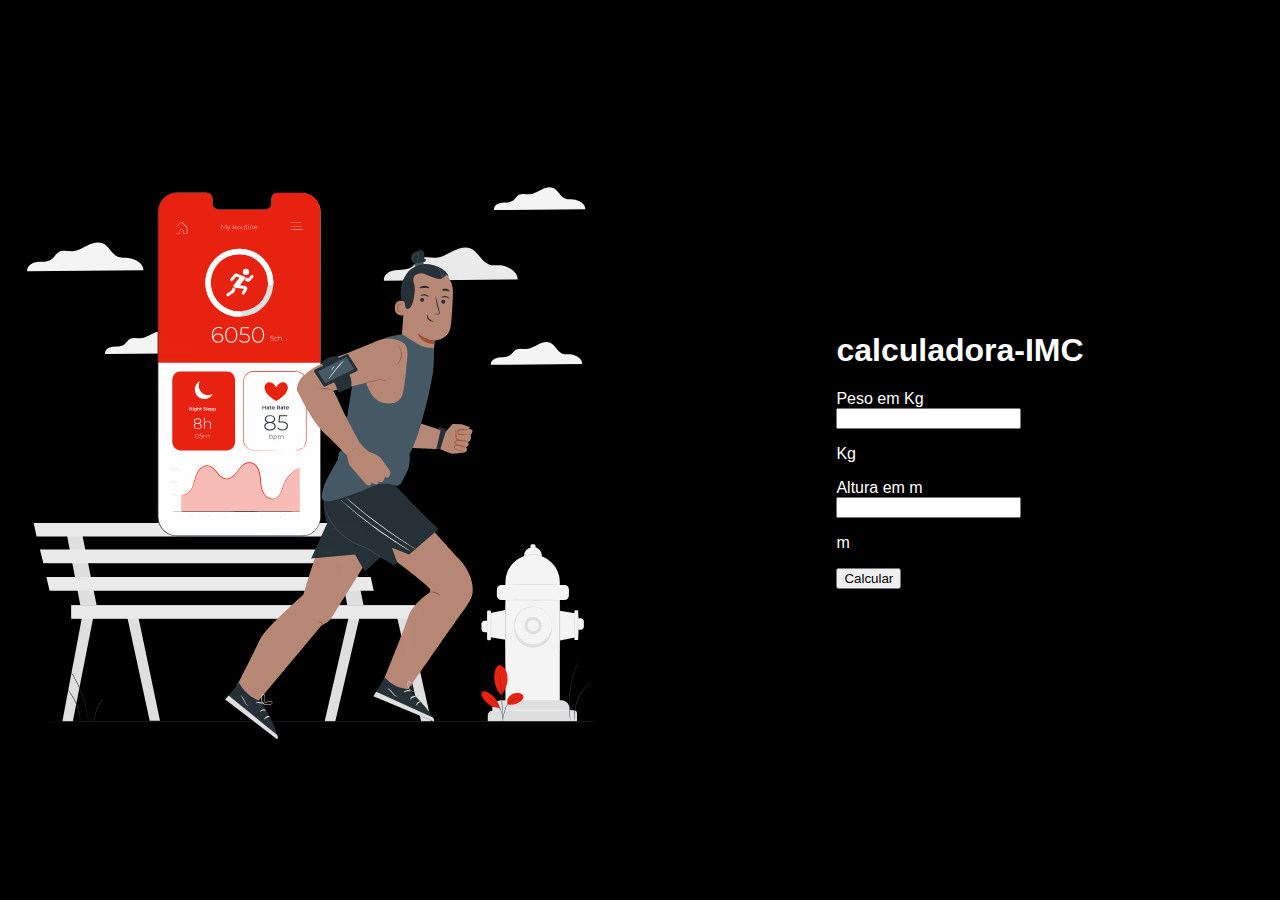
==== Aula 07/index.html @ e615ab4b "Calcular o IMC" ====
<!DOCTYPE html>
<html lang="pt-br">

<head>
    <meta charset="UTF-8">
    <meta name="viewport" content="width=device-width, initial-scale=1.0">
    <link rel="stylesheet" href="https://cdnjs.cloudflare.com/ajax/libs/font-awesome/6.7.0/css/all.min.css" 
    integrity="sha512-9xKTRVabjVeZmc+GUW8GgSmcREDunMM+Dt/GrzchfN8tkwHizc5RP4Ok/MXFFy5rIjJjzhndFScTceq5e6GvVQ==" 
    crossorigin="anonymous" referrerpolicy="no-referrer" />
    <link rel="stylesheet" href="style.css">
    <title>Calculadora de IMC</title>
</head>
<body>
    <div class="container">
        <div class="esquerda">
            <img src="./images/fitness-tracker-animate.svg" alt="imagem animada">
        </div>
        <div class="direita">
            <div class="card">
                <div class="topo">
                    <h1>calculadora-IMC</h1>
                    <div class="linha"></div>
                </div>
                <div class="meio">
                    <div class="inp">
                        <label for="peso">Peso em Kg
                        </label>
                        <div class="campo">
                            <div class="icone">
                                <i class="fa-solid fa-weight-hanging"></i>
                            </div>
                            <div class="campo-input">
                                <input type="number" id="peso">
                            </div>
                            <div class="valor">
                                <p>Kg</p>
                            </div>
                        </div>
                    </div>
                    <div class="inp">
                        <label for="altura"> Altura em m
                        </label>
                        <div class="campo">
                            <div class="icone">
                                <i class="fa-solid fa-ruler"></i>
                            </div>
                            <div class="campo-input">
                                <input type="number" id="altura">
                            </div>
                            <div class="valor">
                                <p>m</p>
                            </div>
                        </div>
                    </div>
                    <button>Calcular</button>
                </div>
                <div class="fim"></div>
            </div>
        </div>
    </div>
</body>

</html>
---- Aula 07/style.css ----
body{
    margin: 0;
    padding: 0;
    font-family: Arial, Helvetica, sans-serif;
}

.container{
    width: 100%;
    height: 100vh;
    display: flex;
    background-color: black;
    color: white;
}

.container .esquerda{
    width: 50%;
    height: 100%;
    display: flex;
    align-items: center;
    justify-content: center;
}

.container .direita{
    width: 50%;
    height: 100%;
    display: flex;
    align-items: center;
    justify-content: center;
}
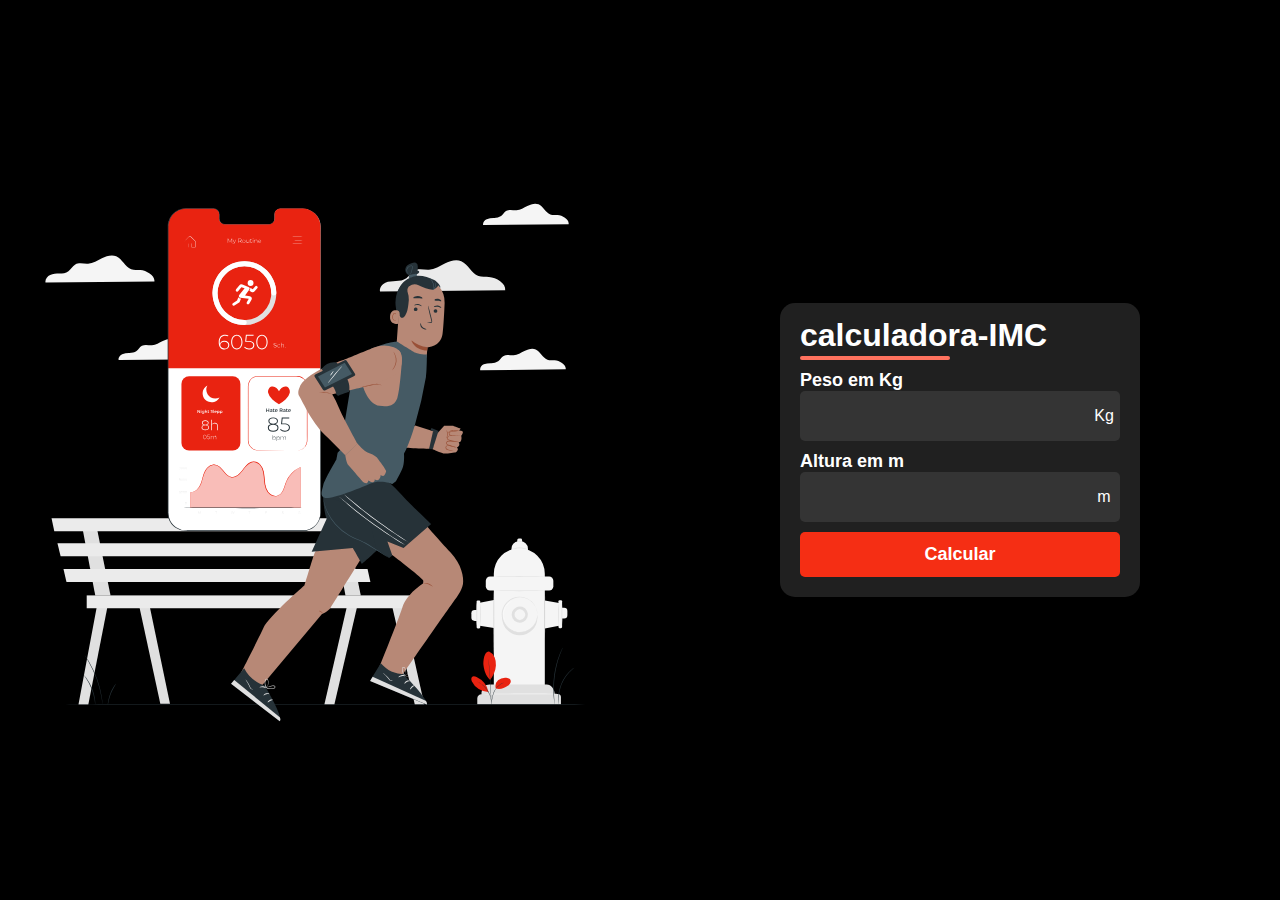
==== commit 7f91086f: "Calcular o IMC" ====
--- a/Aula 07/index.html
+++ b/Aula 07/index.html
@@ -13,7 +13,7 @@
 <body>
     <div class="container">
         <div class="esquerda">
-            <img src="./images/fitness-tracker-animate.svg" alt="imagem animada">
+            <img src="./images/fitness-tracker-animate.svg" width="600px" alt="imagem animada">
         </div>
         <div class="direita">
             <div class="card">
@@ -52,11 +52,12 @@
                             </div>
                         </div>
                     </div>
-                    <button>Calcular</button>
+                    <button id="btn">Calcular</button>
                 </div>
-                <div class="fim"></div>
+                <div class="fim" id="fim"></div>
             </div>
         </div>
+        <script src="./script.js"></script>
     </div>
 </body>
 
--- a/Aula 07/style.css
+++ b/Aula 07/style.css
@@ -1,4 +1,3 @@
-
 body{
     margin: 0;
     padding: 0;
@@ -27,4 +26,122 @@
     display: flex;
     align-items: center;
     justify-content: center;
+}
+
+.container .direita .card{
+    width: 50%;
+    height: auto;
+    display: flex;
+    flex-direction: column;
+    background-color: #202020;
+    border-radius: 15px;
+    padding-left: 20px;
+    padding-top: 10px;
+    padding-right: 20px;
+    padding-bottom: 10px;
+}
+
+.container .direita .card .topo .linha{
+    width: 150px;
+    height: 4px;
+    background-color: #FF725E;
+    border-radius: 5px;
+}
+
+.container .direita .card .topo h1{
+    line-height: 0px;
+}
+
+.container .direita .card .meio .inp .campo{
+    width: 100%;
+    height: 50px;
+    border: none;
+    border-radius: 5px;
+    display: flex;
+    background-color: #343434;
+}
+
+.container .direita .card .meio .inp label{
+    font-size: 18px;
+    font-weight: bold;
+}
+
+.container .direita .card .meio{
+    padding-top: 10px;
+    display: flex;
+    gap: 10px;
+    flex-direction: column;
+}
+
+.container .direita .card .inp .campo .icone{
+    width: 10%;
+    height: 100%;
+    display: flex;
+    align-items: center;
+    justify-content: center;
+}
+
+.container .direita .card .inp .campo .campo-input{
+    width: 80%;
+    height: 100%;
+}
+
+.container .direita .card .inp .campo .campo-input input{
+    width: 100%;
+    height: 100%;
+    border: none;
+    background-color: transparent;
+    color: white;
+    outline: none;
+}
+
+.container .direita .card .meio .inp .campo .valor{
+    width: 10%;
+    height: 100%;
+    display: flex;
+    align-items: center;
+    justify-content: center;
+}
+
+.container .direita .card .meio button{
+    width: 100%;
+    height: 45px;
+    border: none;
+    border-radius: 5px;
+    background-color: #f52e14;
+    color: white;
+    font-size: 18px;
+    font-weight: bold;
+}
+
+.container .direita .card .fim{
+    display: flex;
+    width: 100%;
+    padding-top: 10px;
+    flex-direction: column;
+}
+
+.container .direita .card .fim .linha{
+    width: 100%;
+    height: 1px;
+    background-color: #6e6e6e;
+}
+
+.container .direita .card .fim .resultado{
+    width: 100%;
+    display: flex;
+}
+
+.container .direita .card .fim .resultado .esquerda{
+    width: 35%;
+    height: 100%;
+    display: flex;
+    align-items: center;
+    justify-content: center;
+    flex-direction: column;
+}
+
+.container .direita .card .fim .resultado .esquerda h2{
+    color: #FF725E;
+    line-height: 0px;
 }